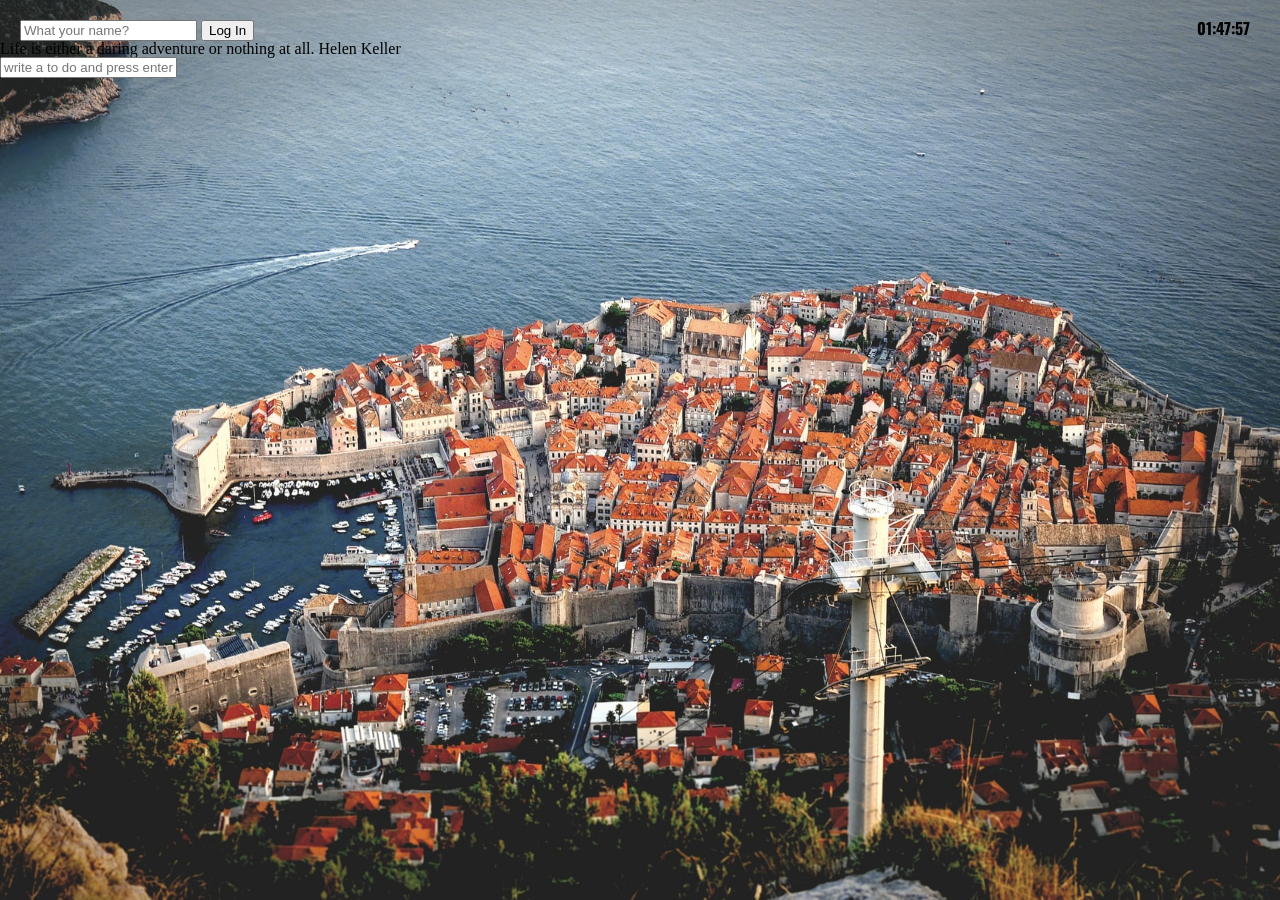
==== index.html @ 70cf9102 "20220608" ====
<!DOCTYPE html>
<html lang="en">

<head>
    <meta charset="UTF-8">
    <meta http-equiv="X-UA-Compatible" content="IE=edge">
    <meta name="viewport" content="width=device-width, initial-scale=1.0">
    <title>Document</title>
    <link rel="stylesheet" href="syle.css">
    <title>momentum</title>
</head>

<body>

    <div class="wrap">
        <div class="top_box flex_box">

            <h1 id="greeting" class="greeting hidden"></h1>
            <div class="form_box">
                <form id="login-form" class="hidden">
                    <input required maxlength="15" type="text" placeholder="What your name?">
                    <input type="submit" value="Log In">
                </form>
            </div>
            <div class="clock_box">
                <h2 id="clock"></h2>
            </div>


        </div>



        <div id="quote">
            <span></span>
            <span></span>
        </div>

        <div class="bgBox"></div>


        <form id="todo-form">
            <input type="text" placeholder="write a to do and press enter">
        </form>
        <ul id="todo-list">

        </ul>
    </div>


    <script src="./greeting.js"></script>
    <script src="./clock.js"></script>
    <script src="./quotes.js"></script>
    <script src="./background.js"></script>
    <script src="./todo.js"></script>
</body>

</html>
---- syle.css ----
@import url(reset.css);
@import url('https://fonts.googleapis.com/css2?family=Oswald:wght@200;300;400;500;600;700&display=swap');


@import url('https://fonts.googleapis.com/css2?family=Gowun+Dodum&family=Nanum+Brush+Script&family=Noto+Sans+JP:wght@100;300;400;500;700;900&display=swap');


/*
font-family: 'Gowun Dodum', sans-serif;
font-family: 'Nanum Brush Script', cursive;
font-family: 'Noto Sans JP', sans-serif;
font-family: 'Oswald', sans-serif;
*/



body {}


.wrap {
    height: 100vh;

    position: relative;
    z-index: 1;
}

.hidden {
    display: none;
}

.greeting {
    margin-left: 30px;
    width: fit-content;
    font-weight: bold;
    font-size: 100px;
    font-family: 'Oswald', sans-serif;


    text-transform: uppercase;
}

.clock_box{
    margin-right: 30px;
}

.top_box {

}

.flex_box {
    display: flex;
    justify-content: space-between;
    padding-top: 20px;
}

.form_box {
    margin-left: 20px;
}


.flex_box h2 {
    font-family: 'Oswald', sans-serif;
    font-weight: bold;
}

.bg {
    position: absolute;
    top: 0;
    width: 100vw;
    height: 100vh;

}

.quote {
    position: absolute;
    bottom: 0;
}
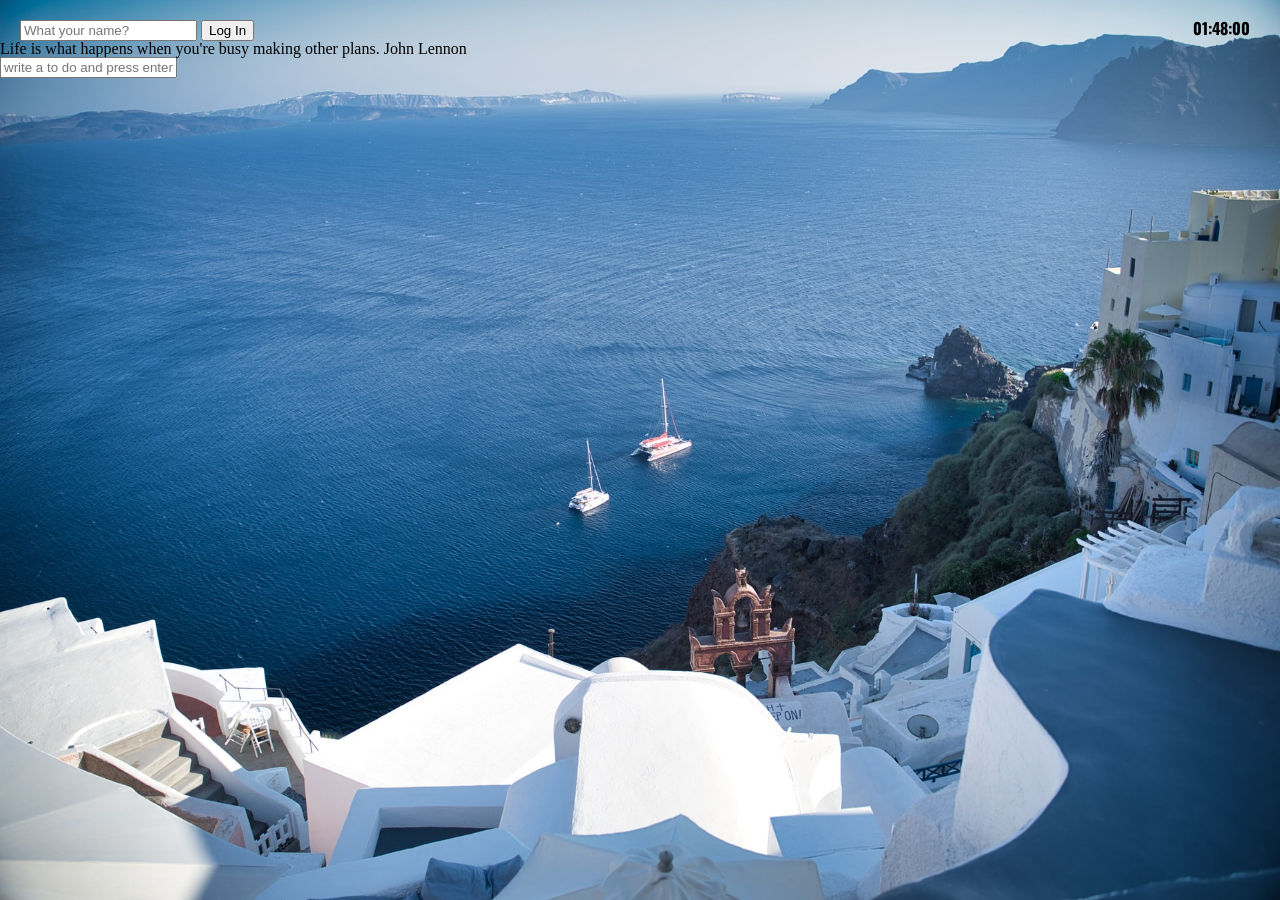
==== commit c4324860: "test" ====
--- a/index.html
+++ b/index.html
@@ -47,6 +47,8 @@
         </ul>
     </div>
 
+    <div class="test"></div>
+
 
     <script src="./greeting.js"></script>
     <script src="./clock.js"></script>
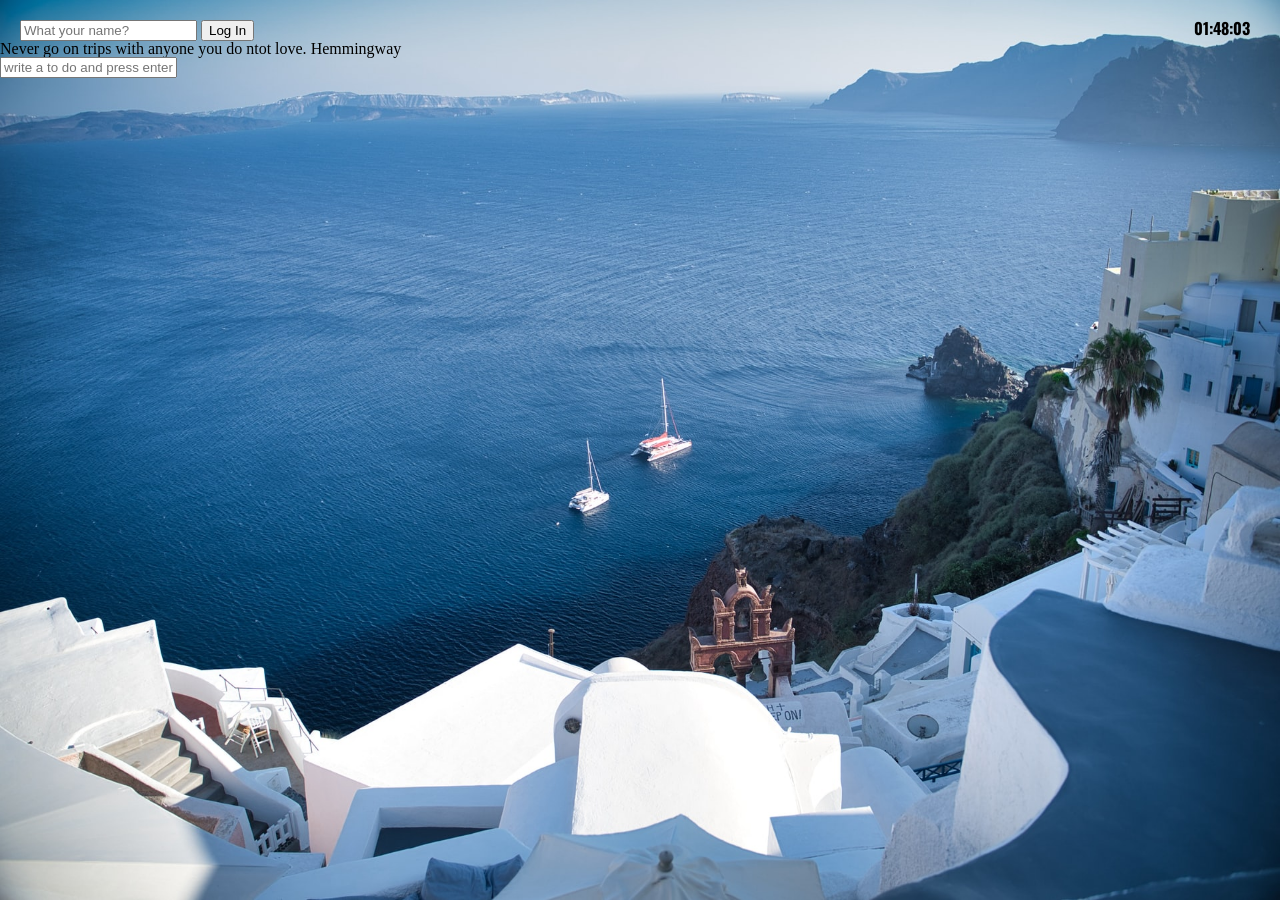
==== commit df39c985: "20220609" ====
--- a/index.html
+++ b/index.html
@@ -47,7 +47,7 @@
         </ul>
     </div>
 
-    <div class="test"></div>
+
 
 
     <script src="./greeting.js"></script>
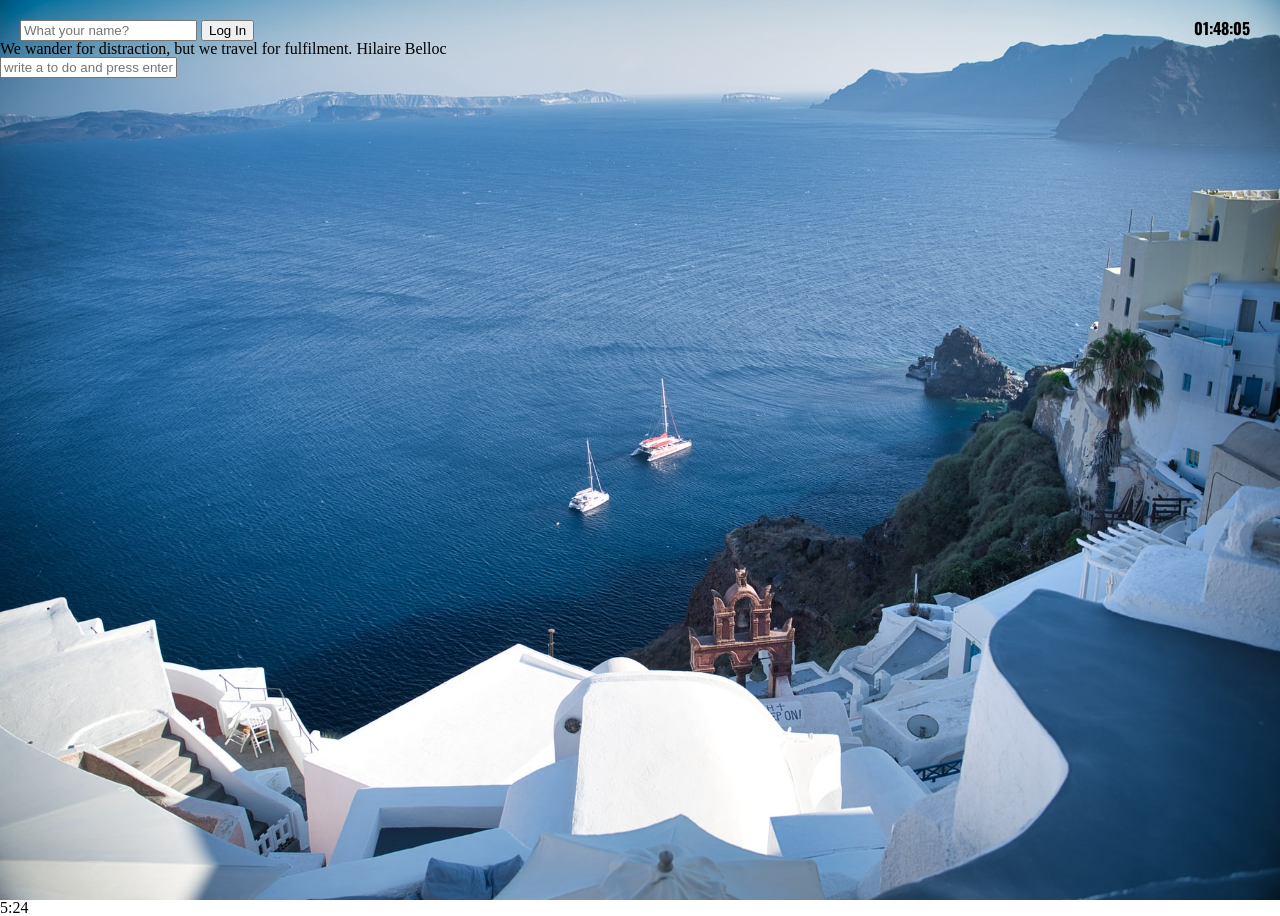
==== commit 08ef32da: "5:24" ====
--- a/index.html
+++ b/index.html
@@ -47,6 +47,7 @@
         </ul>
     </div>
 
+    <div class="test">5:24</div>
 
 
 
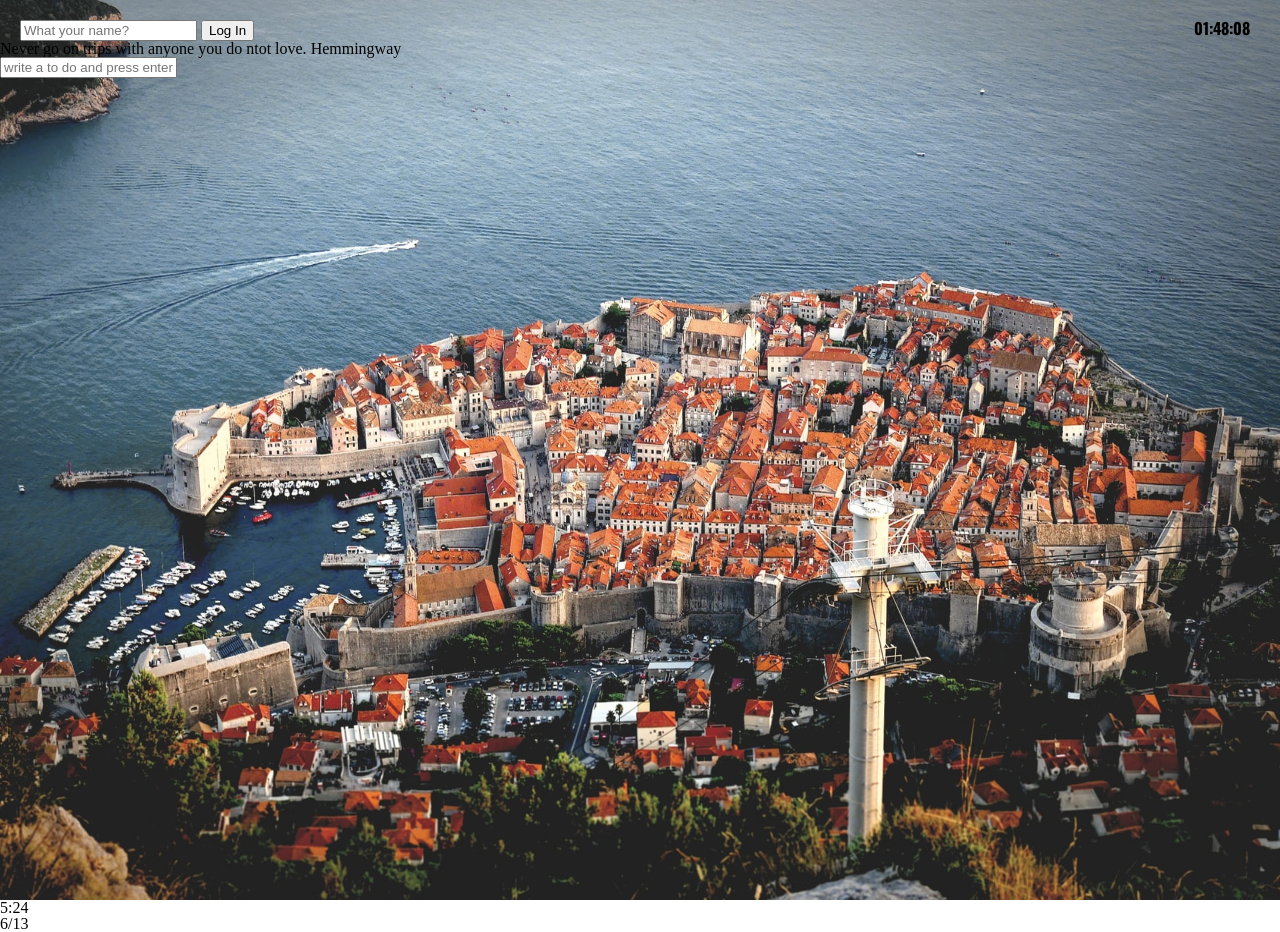
==== commit 2b5a6da0: "0613" ====
--- a/index.html
+++ b/index.html
@@ -48,6 +48,7 @@
     </div>
 
     <div class="test">5:24</div>
+    <div class="test">6/13</div>
 
 
 
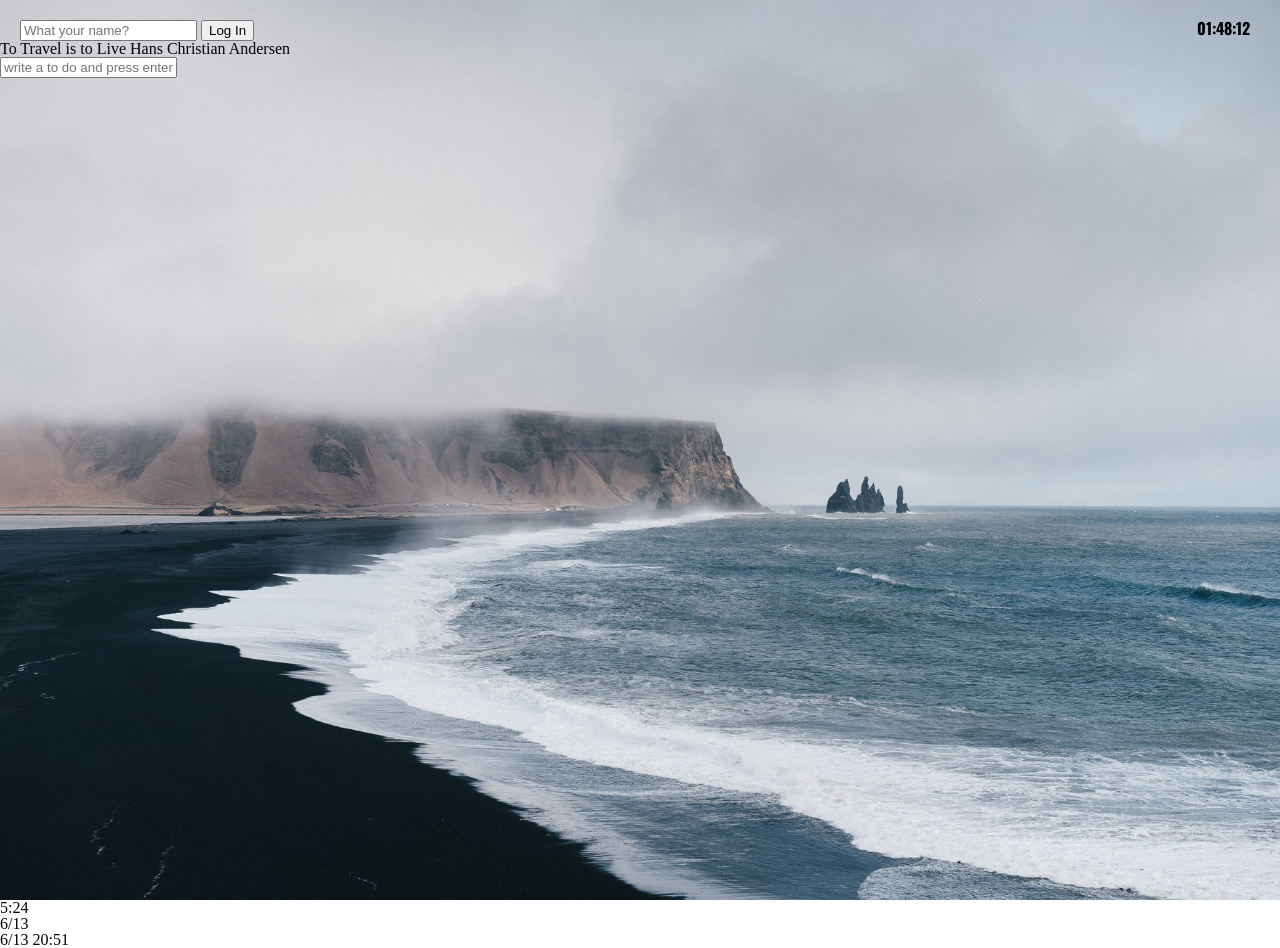
==== commit c2c3503e: "20220613_2" ====
--- a/index.html
+++ b/index.html
@@ -49,6 +49,7 @@
 
     <div class="test">5:24</div>
     <div class="test">6/13</div>
+    <div class="test">6/13 20:51</div>
 
 
 
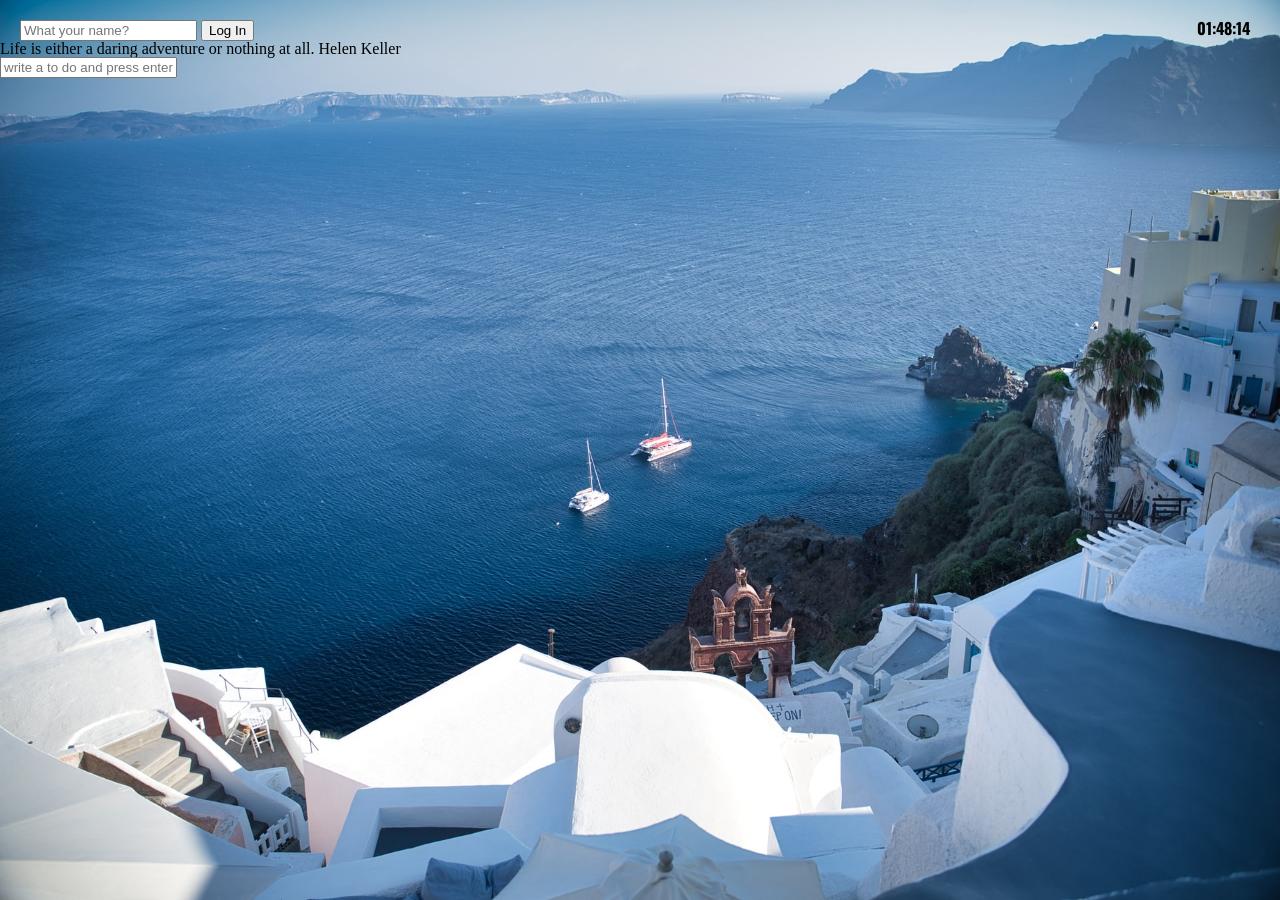
==== commit 6b07cf66: "20220614" ====
--- a/index.html
+++ b/index.html
@@ -47,9 +47,7 @@
         </ul>
     </div>
 
-    <div class="test">5:24</div>
-    <div class="test">6/13</div>
-    <div class="test">6/13 20:51</div>
+
 
 
 
@@ -58,6 +56,7 @@
     <script src="./quotes.js"></script>
     <script src="./background.js"></script>
     <script src="./todo.js"></script>
+    <script src="./weather.js"></script>
 </body>
 
 </html>
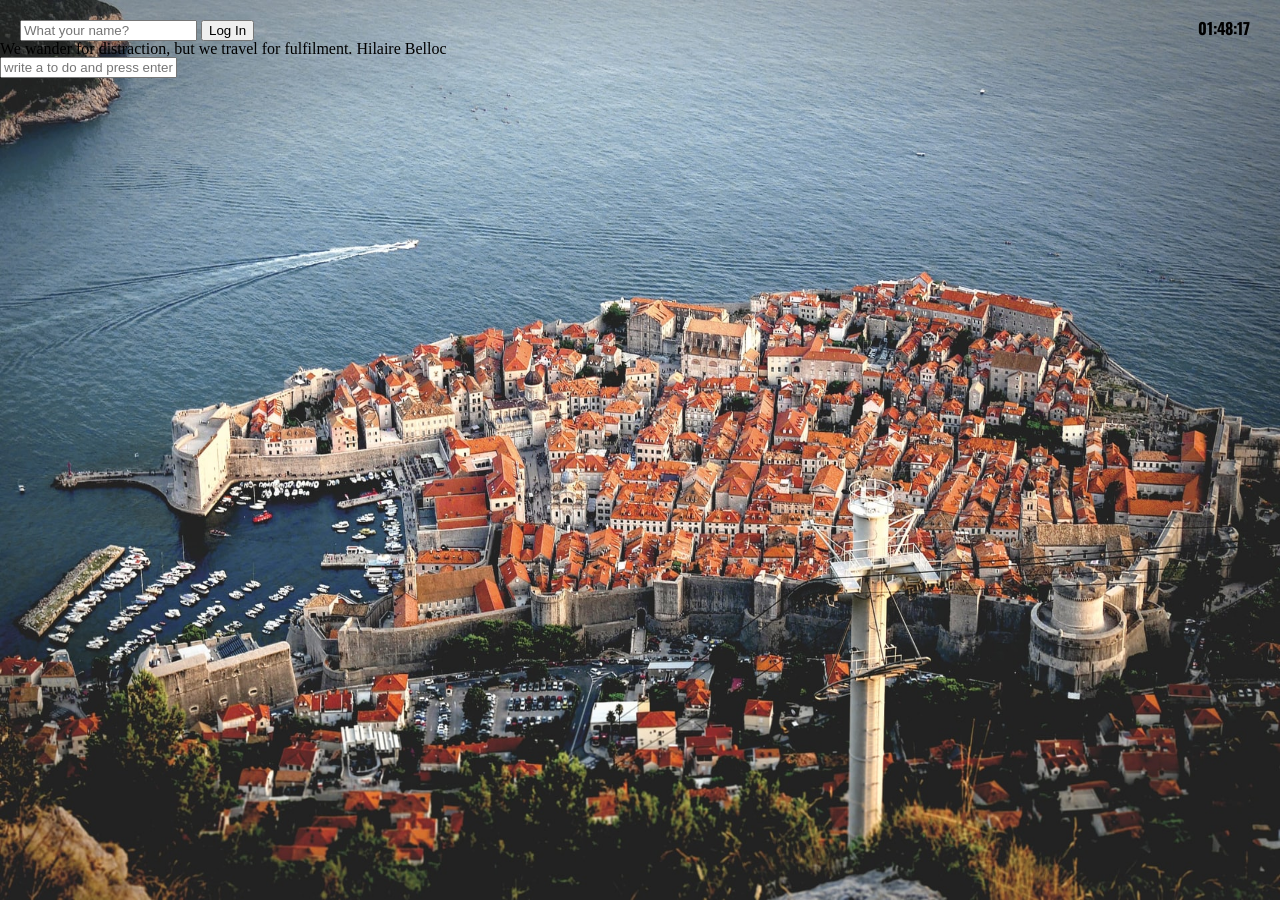
==== commit ec9ae826: "20220614_2st" ====
--- a/index.html
+++ b/index.html
@@ -45,6 +45,11 @@
         <ul id="todo-list">
 
         </ul>
+
+        <div id="weather">
+            <span></span>
+            <span></span>
+        </div>
     </div>
 
 
